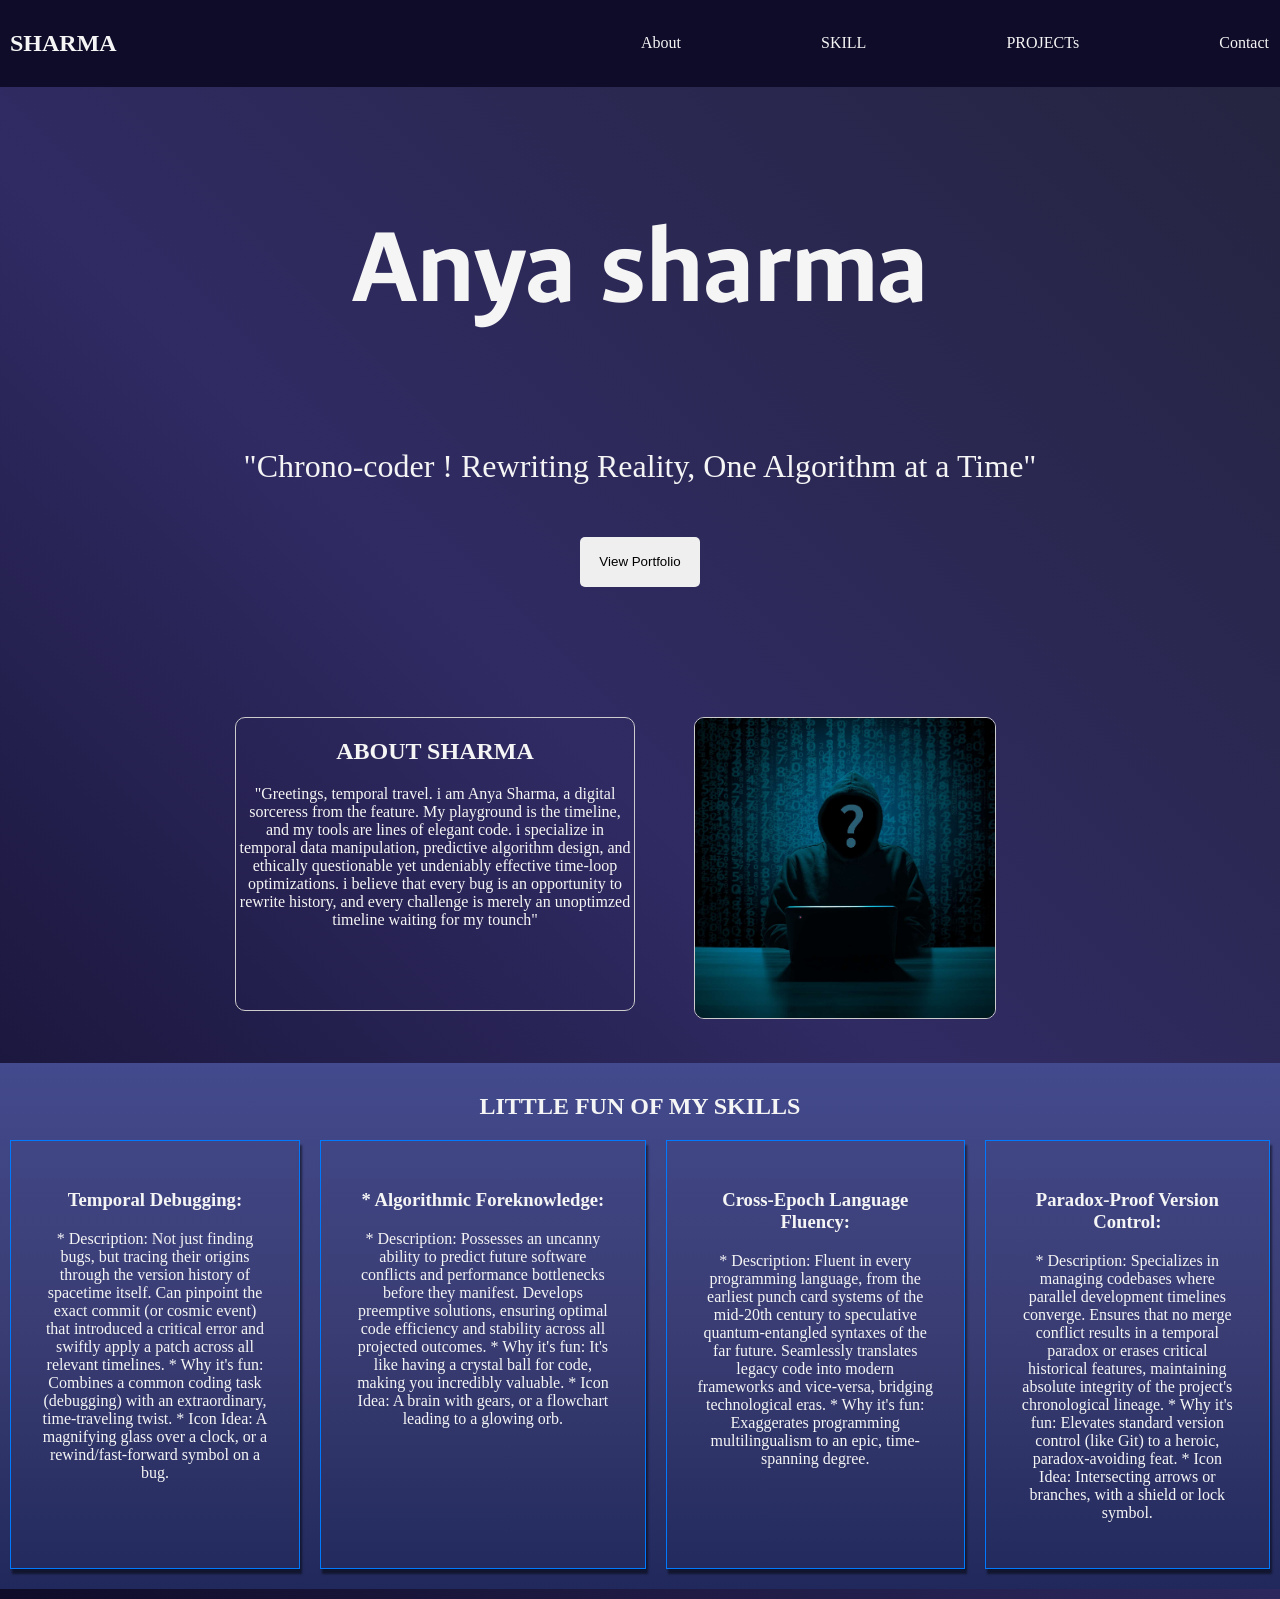
==== index.html/index.html @ 31265ad3 "index.html" ====
<!DOCTYPE html>
<html lang="en">
<head>
    <meta charset="UTF-8">
    <meta name="viewport" content="width=device-width, initial-scale=1.0">
    <title>sharma-the chrono-coder</title>
    <link rel="stylesheet" href="main.css">
</head>
<body>
    <header>
        <nav class="navigation">
            <h1><a href="#">SHARMA</a></h1>
            <p class="hamburger">&#9776</p>
           <div class="bigscreen">
            <p><a href="#ABOUT">About</a></p>
            <p><a href="#SKILL">SKILL</a></p>
            <p><a href="#">PROJECTs</a></p>
            <p><a href="#">Contact</a></p>
        </div>
        </nav>
    </header>
    <section class="contain">
        <div class="first_section">
        <h1>Anya sharma</h1>
        <p>"Chrono-coder ! Rewriting Reality, One Algorithm at a Time" </p>
        <button class="btn">View Portfolio</button> </div>
    </section>
   
<section id="ABOUT">
    <div class="about">
    <div class="anima">    
    <h1><a href="#">ABOUT SHARMA</a></h1>
    <p>"Greetings, temporal travel. i am Anya Sharma, a digital sorceress from the feature. My playground is the timeline, and my tools are lines of elegant code. i specialize in temporal data manipulation, predictive algorithm design, and ethically questionable yet undeniably effective time-loop optimizations. i believe that every bug is an opportunity to rewrite history, and every challenge is merely an unoptimzed timeline waiting for my tounch"</p>
</div>

    <div class="image">
        <img src="shama 2.jpg" alt="computer">
        
    </div>
</div>

</section>
<section id="SKILL">
<h2>LITTLE FUN OF MY SKILLS</h2>
<div class="grider">
<div class="together">
    <h3>Temporal Debugging:</h3>
    <p> 
        * Description: Not just finding bugs, but tracing their origins through the version history of spacetime itself. Can pinpoint the exact commit (or cosmic event) that introduced a critical error and swiftly apply a patch across all relevant timelines.
        * Why it's fun: Combines a common coding task (debugging) with an extraordinary, time-traveling twist.
        * Icon Idea: A magnifying glass over a clock, or a rewind/fast-forward symbol on a bug.</p>
</div>
<div class="together">
    <h3>* Algorithmic Foreknowledge:</h3>
    <p>
        * Description: Possesses an uncanny ability to predict future software conflicts and performance bottlenecks before they manifest. Develops preemptive solutions, ensuring optimal code efficiency and stability across all projected outcomes.
        * Why it's fun: It's like having a crystal ball for code, making you incredibly valuable.
        * Icon Idea: A brain with gears, or a flowchart leading to a glowing orb.
     </p>
</div>
<div class="together">
    <h3>Cross-Epoch Language Fluency:</h3>
    <p>
        * Description: Fluent in every programming language, from the earliest punch card systems of the mid-20th century to speculative quantum-entangled syntaxes of the far future. Seamlessly translates legacy code into modern frameworks and vice-versa, bridging technological eras.
        * Why it's fun: Exaggerates programming multilingualism to an epic, time-spanning degree.
     </p>
</div>
<div class="together">
    <h3>Paradox-Proof Version Control:</h3>
    <p> 
        * Description: Specializes in managing codebases where parallel development timelines converge. Ensures that no merge conflict results in a temporal paradox or erases critical historical features, maintaining absolute integrity of the project's chronological lineage.
        * Why it's fun: Elevates standard version control (like Git) to a heroic, paradox-avoiding feat.
        * Icon Idea: Intersecting arrows or branches, with a shield or lock symbol.
     </p>
</div>
</div>
</section>
</body>
</html>
---- index.html/main.css ----
@import url('https://fonts.googleapis.com/css2?family=Ancizar+Sans:ital,wght@0,100..1000;1,100..1000&display=swap');

body{
    margin: 0;
    background-image: linear-gradient(45deg,#0f0c29,#302b63,#24243e);
    display: flex;
    min-height: 100vh;
    flex-direction: column;
    align-items: center;
    background-size: cover;
    animation: fadeIn 2s;
    animation-delay: 0.5;

}
@keyframes fadeIn{
    from{
        opacity: 0;
    }
    to {
        opacity: 1;
    }
}
html{
    scroll-behavior: smooth;
}
header{
    position: sticky;
    background-color: #0f0c29;
    width: 100%;
}
h1 a{
    color: whitesmoke;
    text-decoration: none;
}
.navigation{
    align-items: center;
    padding:10px;
    display: flex;
    flex-direction: row;
    color: whitesmoke;
    justify-content: space-between;
}
.hamburger{
    font-size: 2rem;
}
.contain{
    margin-bottom: 200px;
}
.bigscreen{
    display: none;
}
.first_section{
color: whitesmoke;
text-align: center;
}
.first_section h1{
    font-size: 5rem;
    font-family:'ancizar sans', sans-serif;
}
.first_section p{
    font-size: 1.5rem;
    padding: 10px;
}
.btn{
    border-radius: 5px;
    border: 1px solid transparent;
    height: 50px;
    transition: border-color 0.3s ease-in-out;}

.btn:hover{
    color: whitesmoke;
    background-image:linear-gradient(45deg,#0f0c29,#302b63);
    border-color: #007bff;
 
}

.about{
    
    color: whitesmoke;
    display: flex;
    flex-direction: column;
    text-align: center;
    padding: 30px;
}
.image img{
    border: 1px solid#ccc;
    border-radius: 10px;
    object-fit: cover;
    width: 300px;
    height: 300px;
    transition: border-color 0.3s ease-in-out;
}
.image img:hover{
    border-color: #007bff;
    box-shadow: 2px 5px 2px  rgba(0, 0, 0, .5);
}
.anima{
    margin-bottom: 12px;
    border-radius: 10px;
    border: 1px solid#ccc;
    transition: border-color 0.3s ease-in-out;
    
}
.anima:hover{
    border-color: #007bff;
    box-shadow: 2px 5px 2px  rgba(0, 0, 0, .5);
}
#SKILL{
    background:linear-gradient(to top,#21295c,#3a3d73,#434a8d);
    color: whitesmoke;
    scroll-margin: 50px;
    padding: 10px;
    display: flex;
    flex-direction: column;
    text-align: center;

}
.together{
    padding: 30px;
    border: 1px solid #007bff;
    margin: 0 0 10px 0;
    transition: border-color .3s ease-in-out;
    box-shadow: 2px 5px 2px  rgba(0, 0, 0, .5);
}
.together:hover{
    border-radius: 10px;
    border-color: whitesmoke;
}

@media(min-width:40rem){
    .contain{
        margin: 20px auto 100px auto;
    }
    .first_section h1{
        font-size: 7rem;
        font-family:'ancizar sans', sans-serif;
        font-weight: bold;
    }
    .first_section p{
        font-size: 2rem;
        padding: 20px;
    }
    button{
        border-radius: 5px;
        border: none;
        height: 60px;
        width: 120px
    }
    .hamburger{
        display: none;
    }
    .bigscreen{
        width: 50%;
        display: block;
        display: flex;
        justify-content: space-between;
   }
   @keyframes zoom {
      0%{
          transform: scale(1);
      }
      50%{
        transform: scale(1.5);
      }
      100%{
          transform: scale(1);
      }
       
   }
   .bigscreen p a{
       color: whitesmoke;
       text-decoration: none;
       border: 1px solid transparent;
       border-radius: 5px;
       transition: border-color .2s ease-in-out;
   }
   .bigscreen p a:hover{
    padding: 7px;
    border-color: #007bff;
    
   }
   .about{
    animation:zoom 2s linear;
    display: grid;
    grid-template-columns: repeat(2, 400px);
    gap: 10px;
}
.grider{
    display: grid;
    gap: 20px;
    grid-template-columns: repeat(4, auto);
    
  
}
#SKILL{
   margin: 10px auto;
}



}
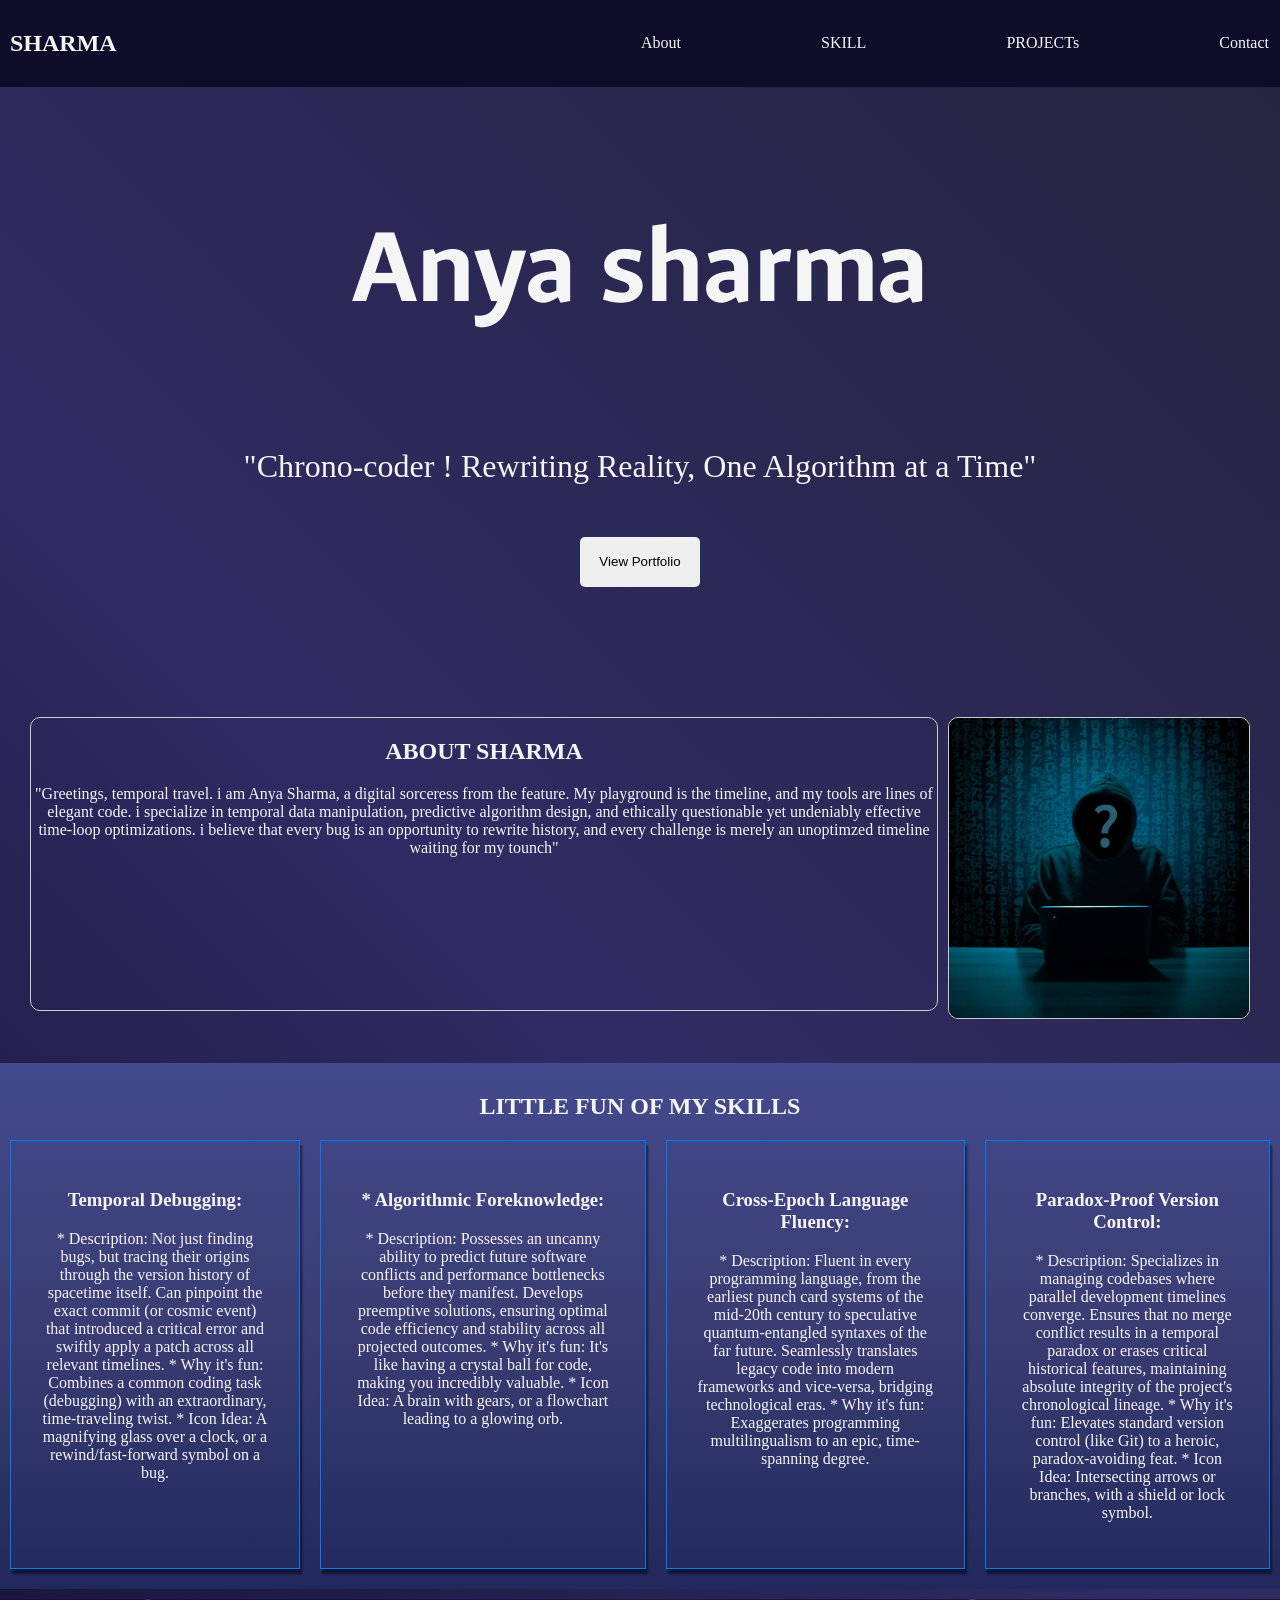
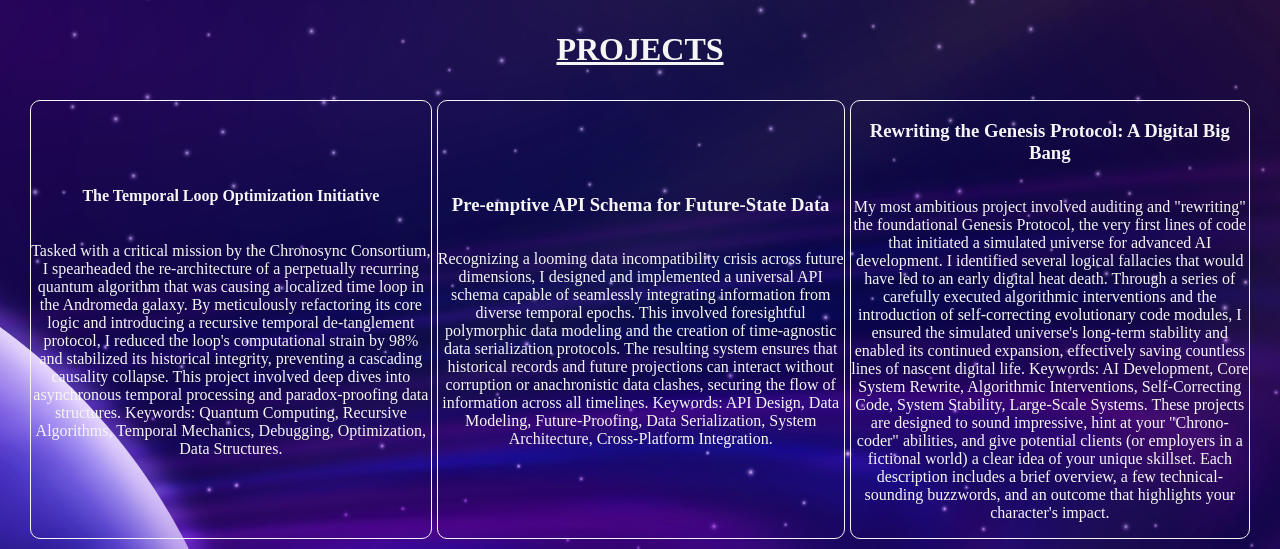
==== commit 935acd83: "index.html" ====
--- a/index.html/index.html
+++ b/index.html/index.html
@@ -14,7 +14,7 @@
            <div class="bigscreen">
             <p><a href="#ABOUT">About</a></p>
             <p><a href="#SKILL">SKILL</a></p>
-            <p><a href="#">PROJECTs</a></p>
+            <p><a href="#project">PROJECTs</a></p>
             <p><a href="#">Contact</a></p>
         </div>
         </nav>
@@ -75,5 +75,31 @@
 </div>
 </div>
 </section>
+<section id="project" class="project">
+    
+       <h3 class="toge"><a href="#">PROJECTS </a> </h3>
+       <div class="big">
+        <div class="proj">
+            <h4>The Temporal Loop Optimization Initiative</h4>
+           <p> 
+            Tasked with a critical mission by the Chronosync Consortium, I spearheaded the re-architecture of a perpetually recurring quantum algorithm that was causing a localized time loop in the Andromeda galaxy. By meticulously refactoring its core logic and introducing a recursive temporal de-tanglement protocol, I reduced the loop's computational strain by 98% and stabilized its historical integrity, preventing a cascading causality collapse. This project involved deep dives into asynchronous temporal processing and paradox-proofing data structures.
+            Keywords: Quantum Computing, Recursive Algorithms, Temporal Mechanics, Debugging, Optimization, Data Structures.
+            </p> 
+        </div>
+        <div class="proj">
+         <h3> Pre-emptive API Schema for Future-State Data </h3>
+         <p>
+        Recognizing a looming data incompatibility crisis across future dimensions, I designed and implemented a universal API schema capable of seamlessly integrating information from diverse temporal epochs. This involved foresightful polymorphic data modeling and the creation of time-agnostic data serialization protocols. The resulting system ensures that historical records and future projections can interact without corruption or anachronistic data clashes, securing the flow of information across all timelines.
+        Keywords: API Design, Data Modeling, Future-Proofing, Data Serialization, System Architecture, Cross-Platform Integration.</p>
+        </div>
+    <div class="proj">
+        <h3> Rewriting the Genesis Protocol: A Digital Big Bang</h3>
+        <p> 
+            My most ambitious project involved auditing and "rewriting" the foundational Genesis Protocol, the very first lines of code that initiated a simulated universe for advanced AI development. I identified several logical fallacies that would have led to an early digital heat death. Through a series of carefully executed algorithmic interventions and the introduction of self-correcting evolutionary code modules, I ensured the simulated universe's long-term stability and enabled its continued expansion, effectively saving countless lines of nascent digital life.
+            Keywords: AI Development, Core System Rewrite, Algorithmic Interventions, Self-Correcting Code, System Stability, Large-Scale Systems.
+            These projects are designed to sound impressive, hint at your "Chrono-coder" abilities, and give potential clients (or employers in a fictional world) a clear idea of your unique skillset. Each description includes a brief overview, a few technical-sounding buzzwords, and an outcome that highlights your character's impact.</p>
+    </div>
+</div>
+</section>
 </body>
 </html>
--- a/index.html/main.css
+++ b/index.html/main.css
@@ -5,10 +5,11 @@
     background-image: linear-gradient(45deg,#0f0c29,#302b63,#24243e);
     display: flex;
     min-height: 100vh;
+    width: 100%;
     flex-direction: column;
     align-items: center;
     background-size: cover;
-    animation: fadeIn 2s;
+    animation: fadeIn 4s;
     animation-delay: 0.5;
 
 }
@@ -125,6 +126,39 @@
 .together:hover{
     border-radius: 10px;
     border-color: whitesmoke;
+}
+.project{
+    display: flex;
+    flex-direction: column;
+    text-align: center;
+    color: whitesmoke;
+    background-image: url("ME.jpg");
+    object-fit: cover;
+    background-position: center;
+    align-items: center;
+    padding: 0 30px;
+}
+.toge a{
+    color: whitesmoke;
+}
+.toge{
+    font-size: 2rem;
+    font-weight: bold;
+}
+.proj{
+    display: flex;
+    flex-direction: column;
+    border:1px solid whitesmoke;
+    transition: border-color .3s ease-in-out;
+    margin-bottom: 10px;
+    border-radius: 10px;
+    justify-content: center;
+    
+    
+}
+.proj:hover{
+    border-color: #007bff;
+    backdrop-filter: contrast(200%) ;
 }
 
 @media(min-width:40rem){
@@ -182,7 +216,7 @@
    .about{
     animation:zoom 2s linear;
     display: grid;
-    grid-template-columns: repeat(2, 400px);
+    grid-template-columns: repeat(2, auto);
     gap: 10px;
 }
 .grider{
@@ -196,6 +230,10 @@
    margin: 10px auto;
 }
 
-
-
-}
+.big{
+    display: grid;
+    grid-template-columns: repeat(3, auto);
+    gap: 5px;
+}
+
+}
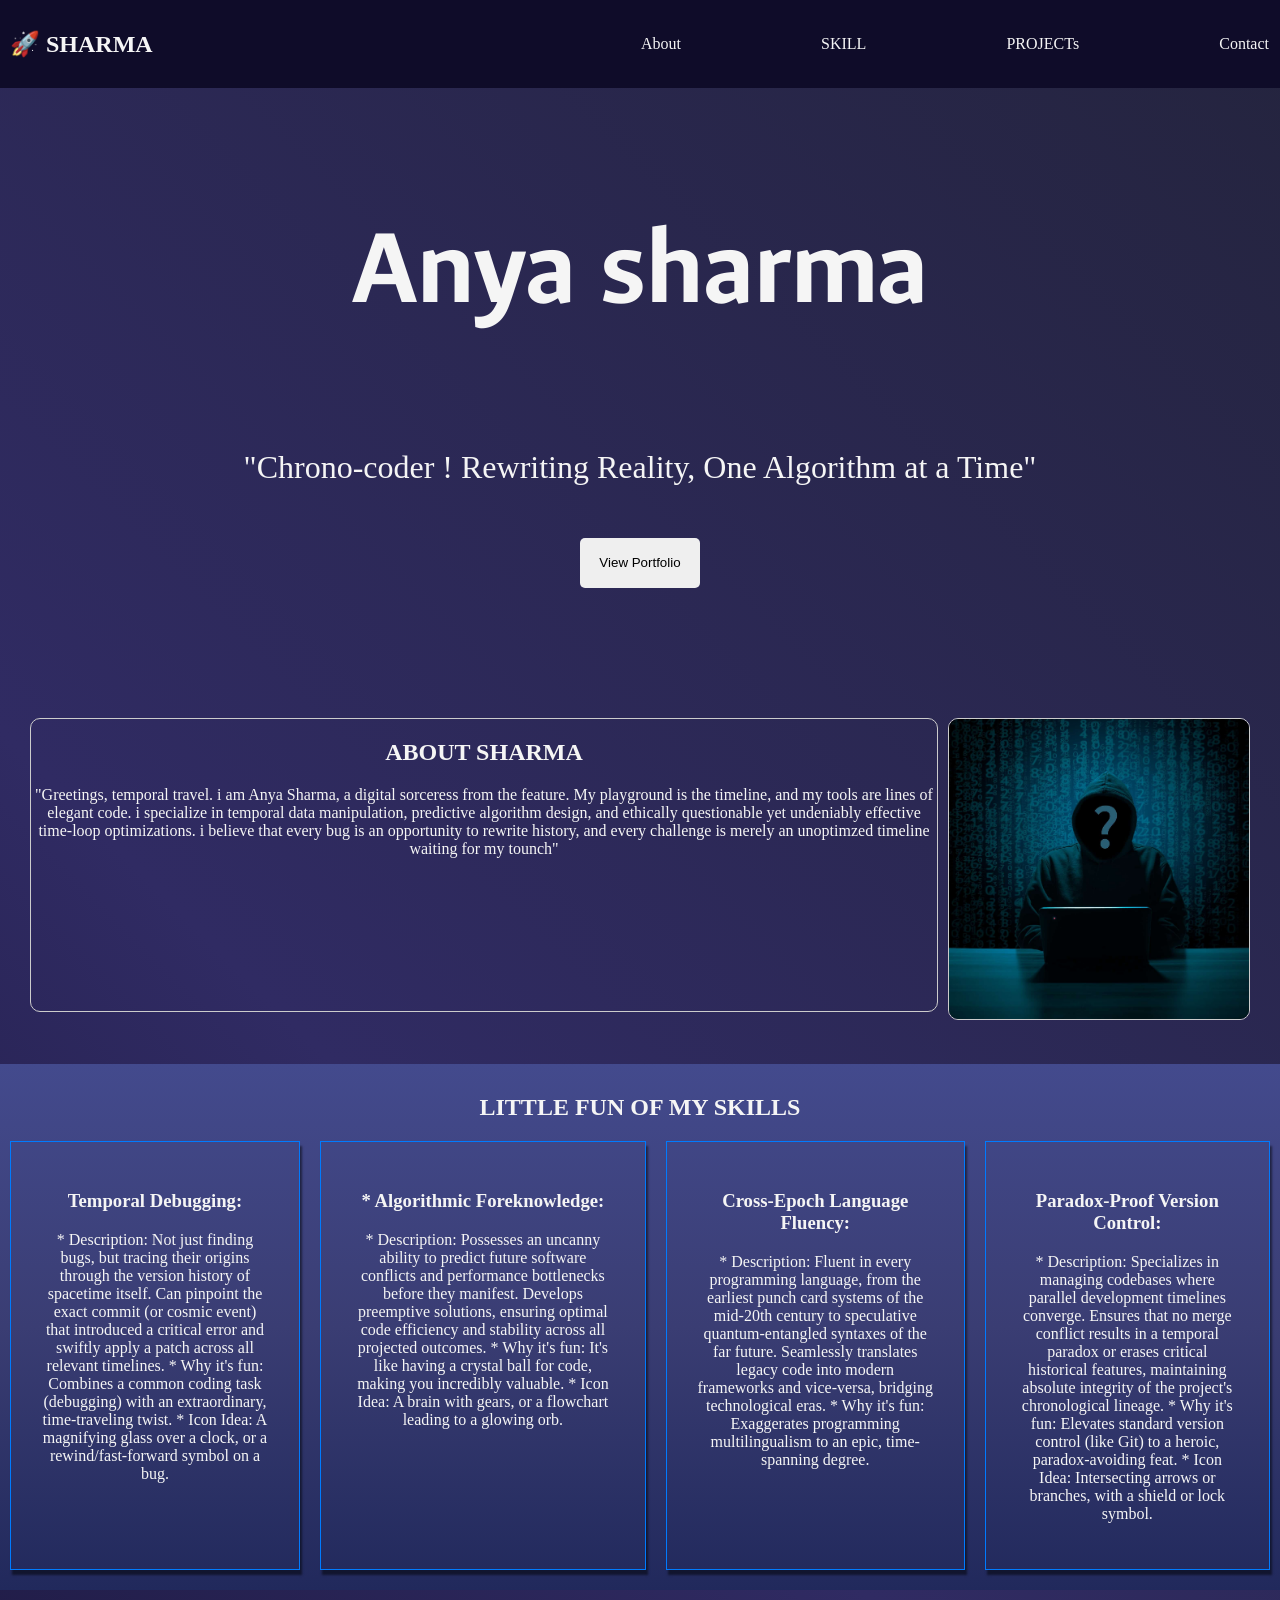
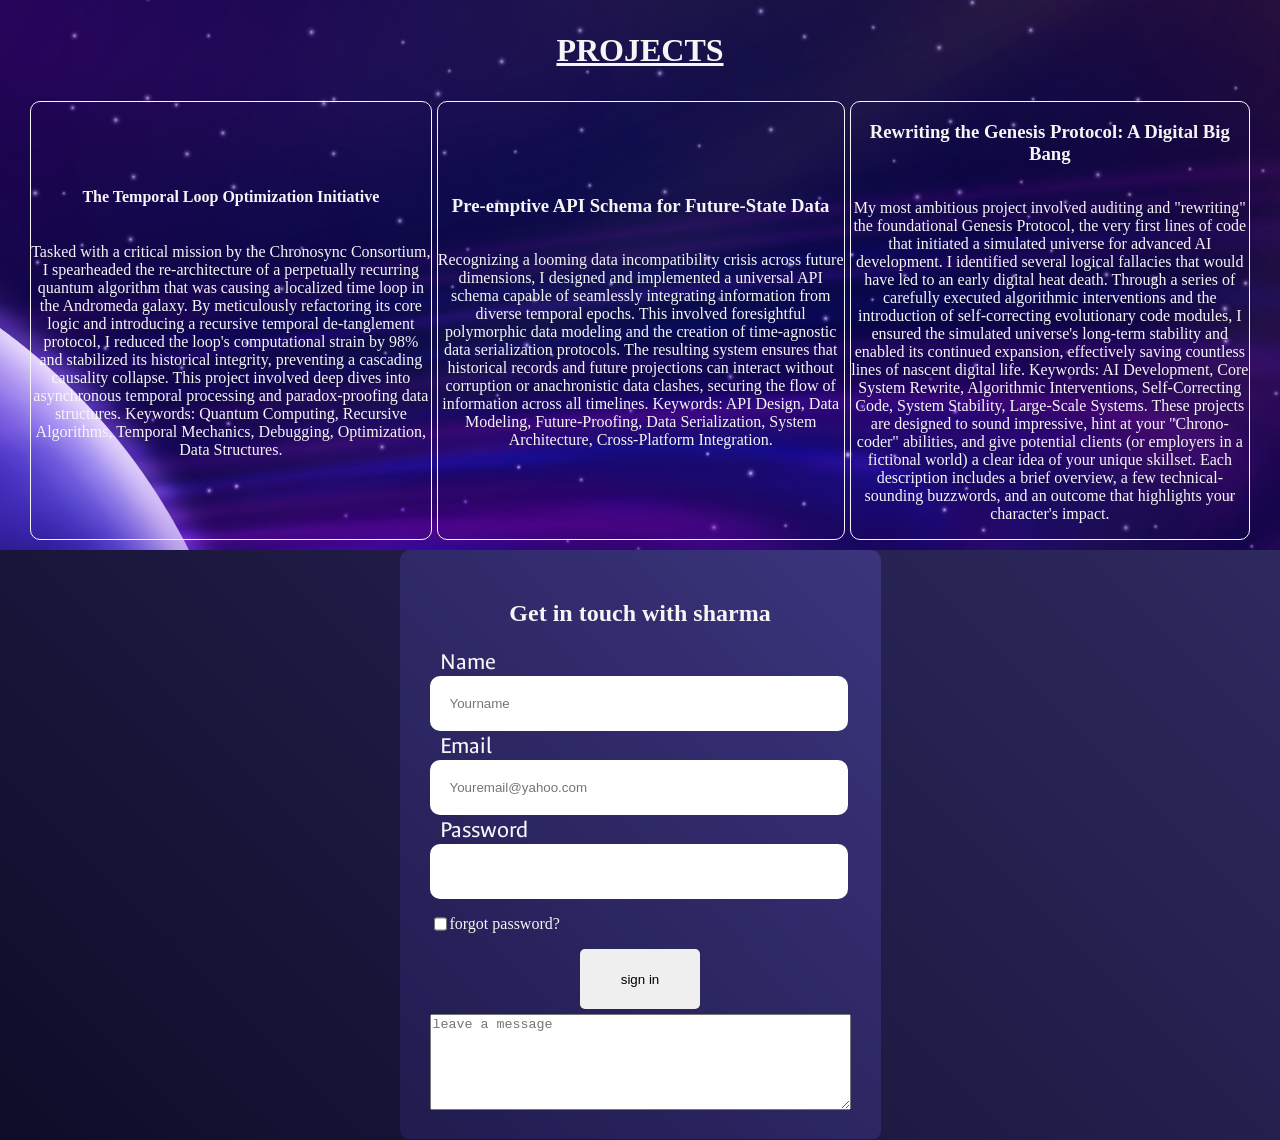
==== commit 1e451460: "index.html" ====
--- a/index.html/index.html
+++ b/index.html/index.html
@@ -9,13 +9,13 @@
 <body>
     <header>
         <nav class="navigation">
-            <h1><a href="#">SHARMA</a></h1>
+            <h1><a href="#"> 🚀 SHARMA</a></h1>
             <p class="hamburger">&#9776</p>
            <div class="bigscreen">
             <p><a href="#ABOUT">About</a></p>
             <p><a href="#SKILL">SKILL</a></p>
             <p><a href="#project">PROJECTs</a></p>
-            <p><a href="#">Contact</a></p>
+            <p><a href="#contact">Contact</a></p>
         </div>
         </nav>
     </header>
@@ -101,5 +101,19 @@
     </div>
 </div>
 </section>
+<section class="lasts">
+<form action="" class="lastsect" id="contact">
+    <h1 class="over">Get in touch with sharma</h1>
+    <label for="Name">Name </label>
+    <input type="text" name="text" id="#" required placeholder="Yourname">
+    <label for="Email">Email</label>
+    <input type="Email" placeholder="Youremail@yahoo.com" required>
+    <label for="password">Password</label>
+    <input type="password" required >
+    <div class="makethem"><input type="checkbox"> <p>forgot password?</p></div>
+    <div class="bt"><button> sign in</button> </div>
+    <textarea class="label" name="text" id="#" cols="50" rows="6" placeholder="leave a message"></textarea>
+</form>
+</section>
 </body>
 </html>
--- a/index.html/main.css
+++ b/index.html/main.css
@@ -7,7 +7,6 @@
     min-height: 100vh;
     width: 100%;
     flex-direction: column;
-    align-items: center;
     background-size: cover;
     animation: fadeIn 4s;
     animation-delay: 0.5;
@@ -160,6 +159,67 @@
     border-color: #007bff;
     backdrop-filter: contrast(200%) ;
 }
+.lasts{
+    display: flex;
+}
+.lastsect{
+    display: flex;
+    flex-direction: column;
+    color: whitesmoke;
+    width: 100%;
+    padding: 0 0 10px 0;
+   
+}
+.lastsect label{
+    font-size: 1.5rem;
+    padding: 0 0 0 10px;
+    font-family: "Ancizar Sans" , sans-serif;
+}
+input:not([type="checkbox"]){
+    width: 100%;
+    border: none;
+    padding: 20px;
+}
+input:not([type="checkbox"]):hover,
+input:not([type="checkbox"]):active
+{
+    border: 1px solid gray;
+    background: none;
+    color: white;
+    
+}
+
+.makethem{
+    display: flex;
+}
+.over{
+    text-align: center;
+}
+.bt{
+    display: flex;
+    justify-content: center;
+    margin: 0 0 5px 0;
+}
+button{
+    height: 30px;
+    width: 50%;
+    border-radius: 5px;
+    height: 40px;
+}
+button:hover{
+    background: linear-gradient(45deg,#0f0c29,#302b63,#24243e);
+    border-radius: 50px;
+    color: whitesmoke;
+}
+.label:hover,
+.labe:active{
+    
+        border: 1px solid gray;
+        background: none;
+        color: white;
+        
+    }
+    
 
 @media(min-width:40rem){
     .contain{
@@ -235,5 +295,21 @@
     grid-template-columns: repeat(3, auto);
     gap: 5px;
 }
-
-}
+.lastsect{
+    border-radius: 10px;
+    border:none;
+    backdrop-filter: brightness(150%);
+    padding: 30px;
+}
+.lasts{
+    display: flex;
+    margin: 0 auto;
+}
+input:not([type="checkbox"]){
+    width: 90%;
+    border: none;
+    border-radius: 10px;
+    padding: 20px;
+}
+
+}
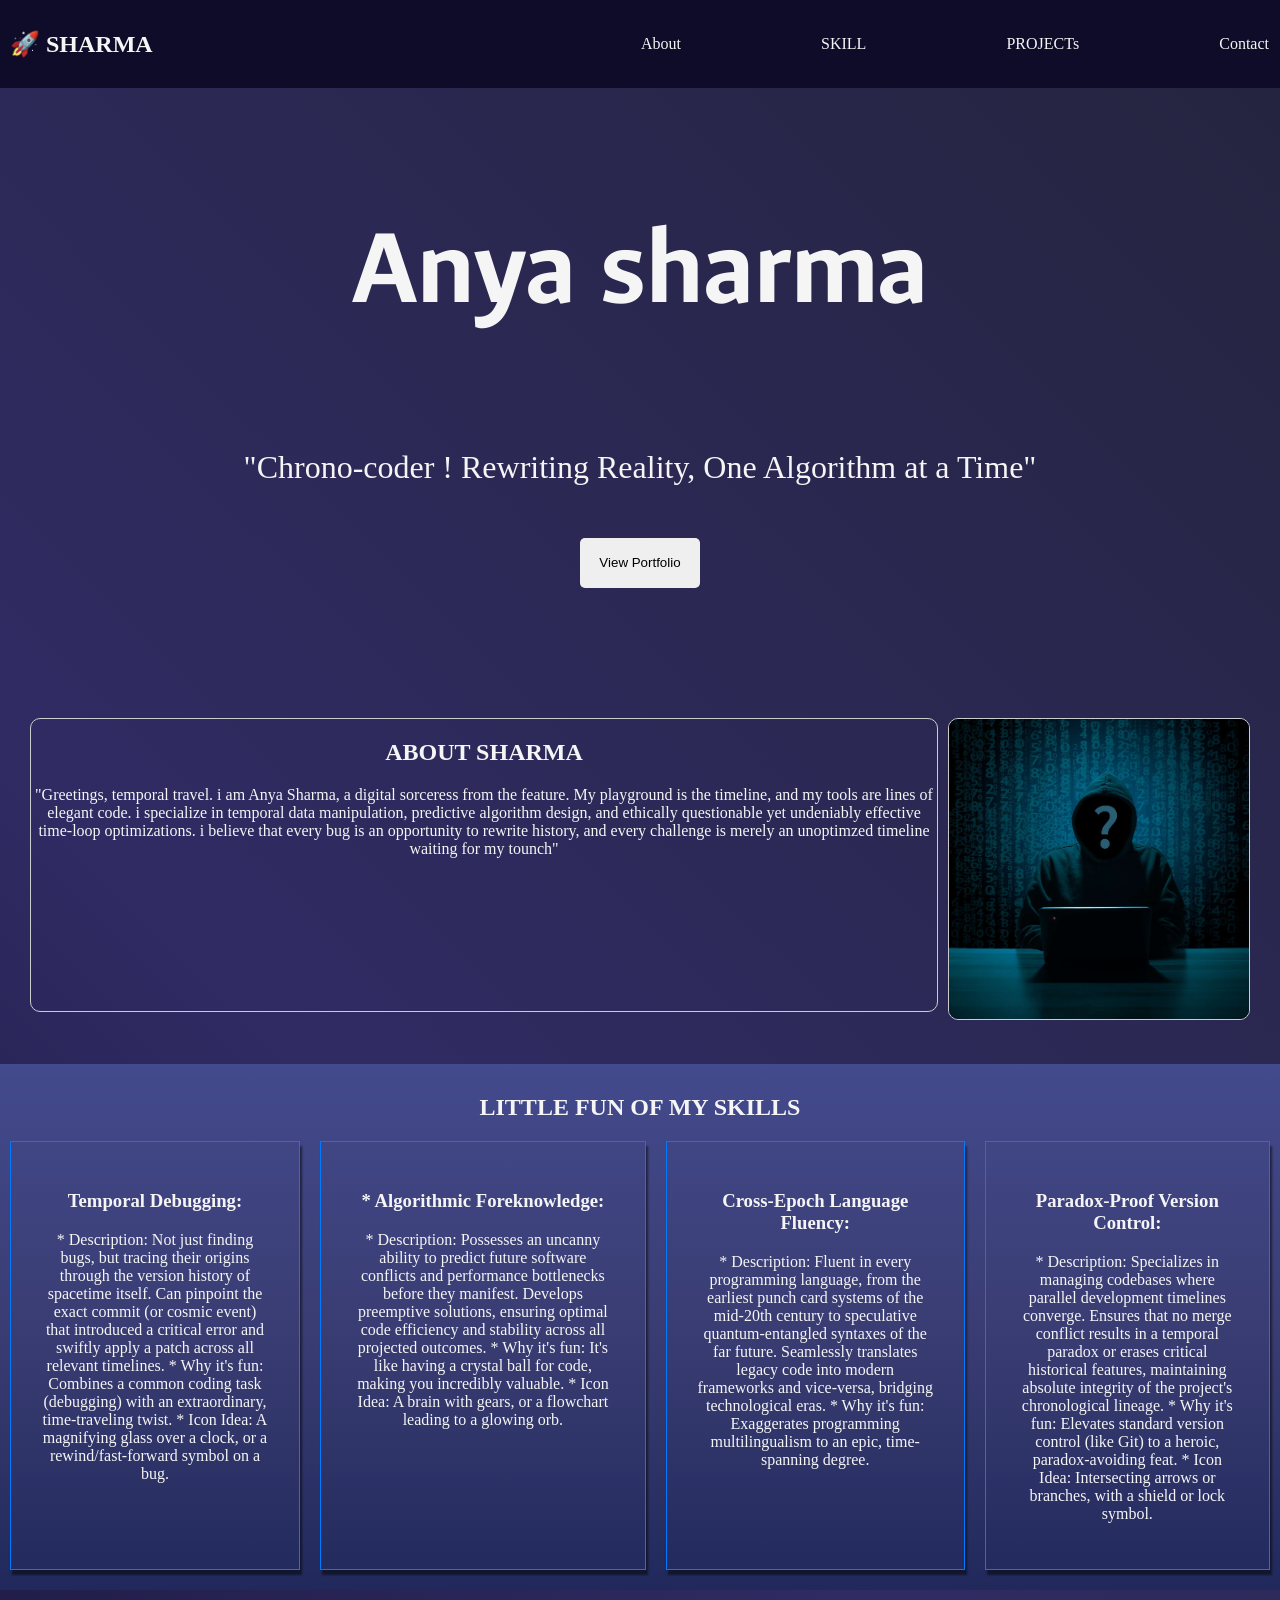
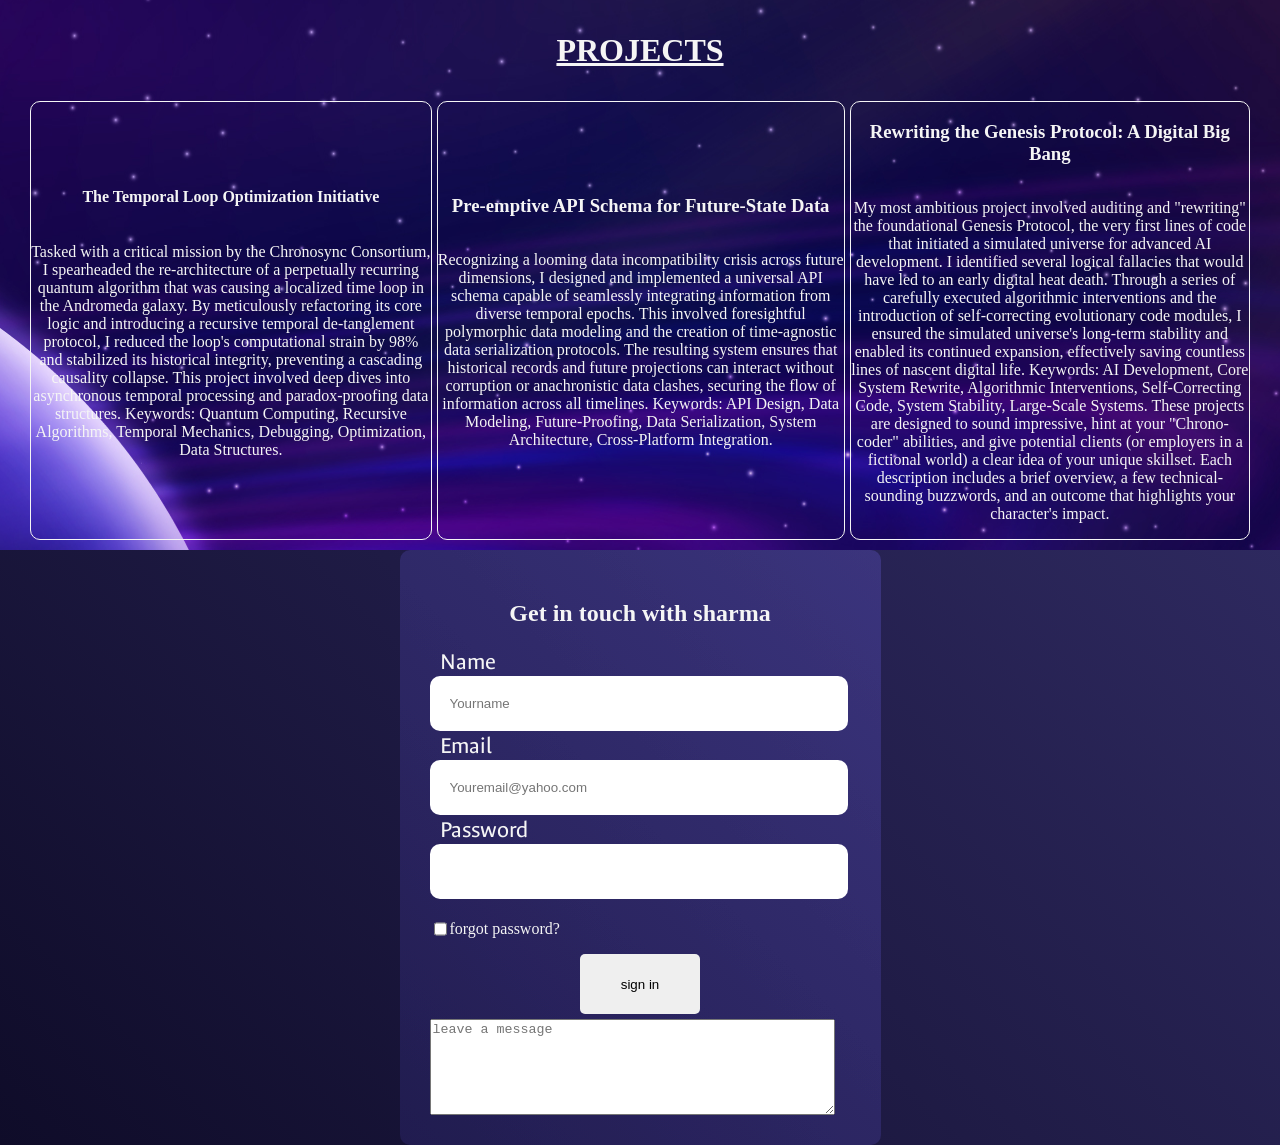
==== commit 6463fa77: "index.html" ====
--- a/index.html/index.html
+++ b/index.html/index.html
@@ -111,8 +111,8 @@
     <label for="password">Password</label>
     <input type="password" required >
     <div class="makethem"><input type="checkbox"> <p>forgot password?</p></div>
-    <div class="bt"><button> sign in</button> </div>
-    <textarea class="label" name="text" id="#" cols="50" rows="6" placeholder="leave a message"></textarea>
+    <div class="bt"><button> sign in</button></div>
+     <textarea class="label" name="text" id="#" cols="50" rows="6" placeholder="leave a message"></textarea>
 </form>
 </section>
 </body>
--- a/index.html/main.css
+++ b/index.html/main.css
@@ -167,6 +167,7 @@
     flex-direction: column;
     color: whitesmoke;
     width: 100%;
+    justify-content: center;
     padding: 0 0 10px 0;
    
 }
@@ -176,7 +177,7 @@
     font-family: "Ancizar Sans" , sans-serif;
 }
 input:not([type="checkbox"]){
-    width: 100%;
+    width: 90%;
     border: none;
     padding: 20px;
 }
@@ -191,12 +192,15 @@
 
 .makethem{
     display: flex;
+    flex-direction: row;
+    margin: 5px 0 0 0 ;
 }
 .over{
     text-align: center;
 }
 .bt{
     display: flex;
+    flex-direction: row;
     justify-content: center;
     margin: 0 0 5px 0;
 }
@@ -210,6 +214,10 @@
     background: linear-gradient(45deg,#0f0c29,#302b63,#24243e);
     border-radius: 50px;
     color: whitesmoke;
+}
+.label{
+    width: 95%;
+    
 }
 .label:hover,
 .labe:active{
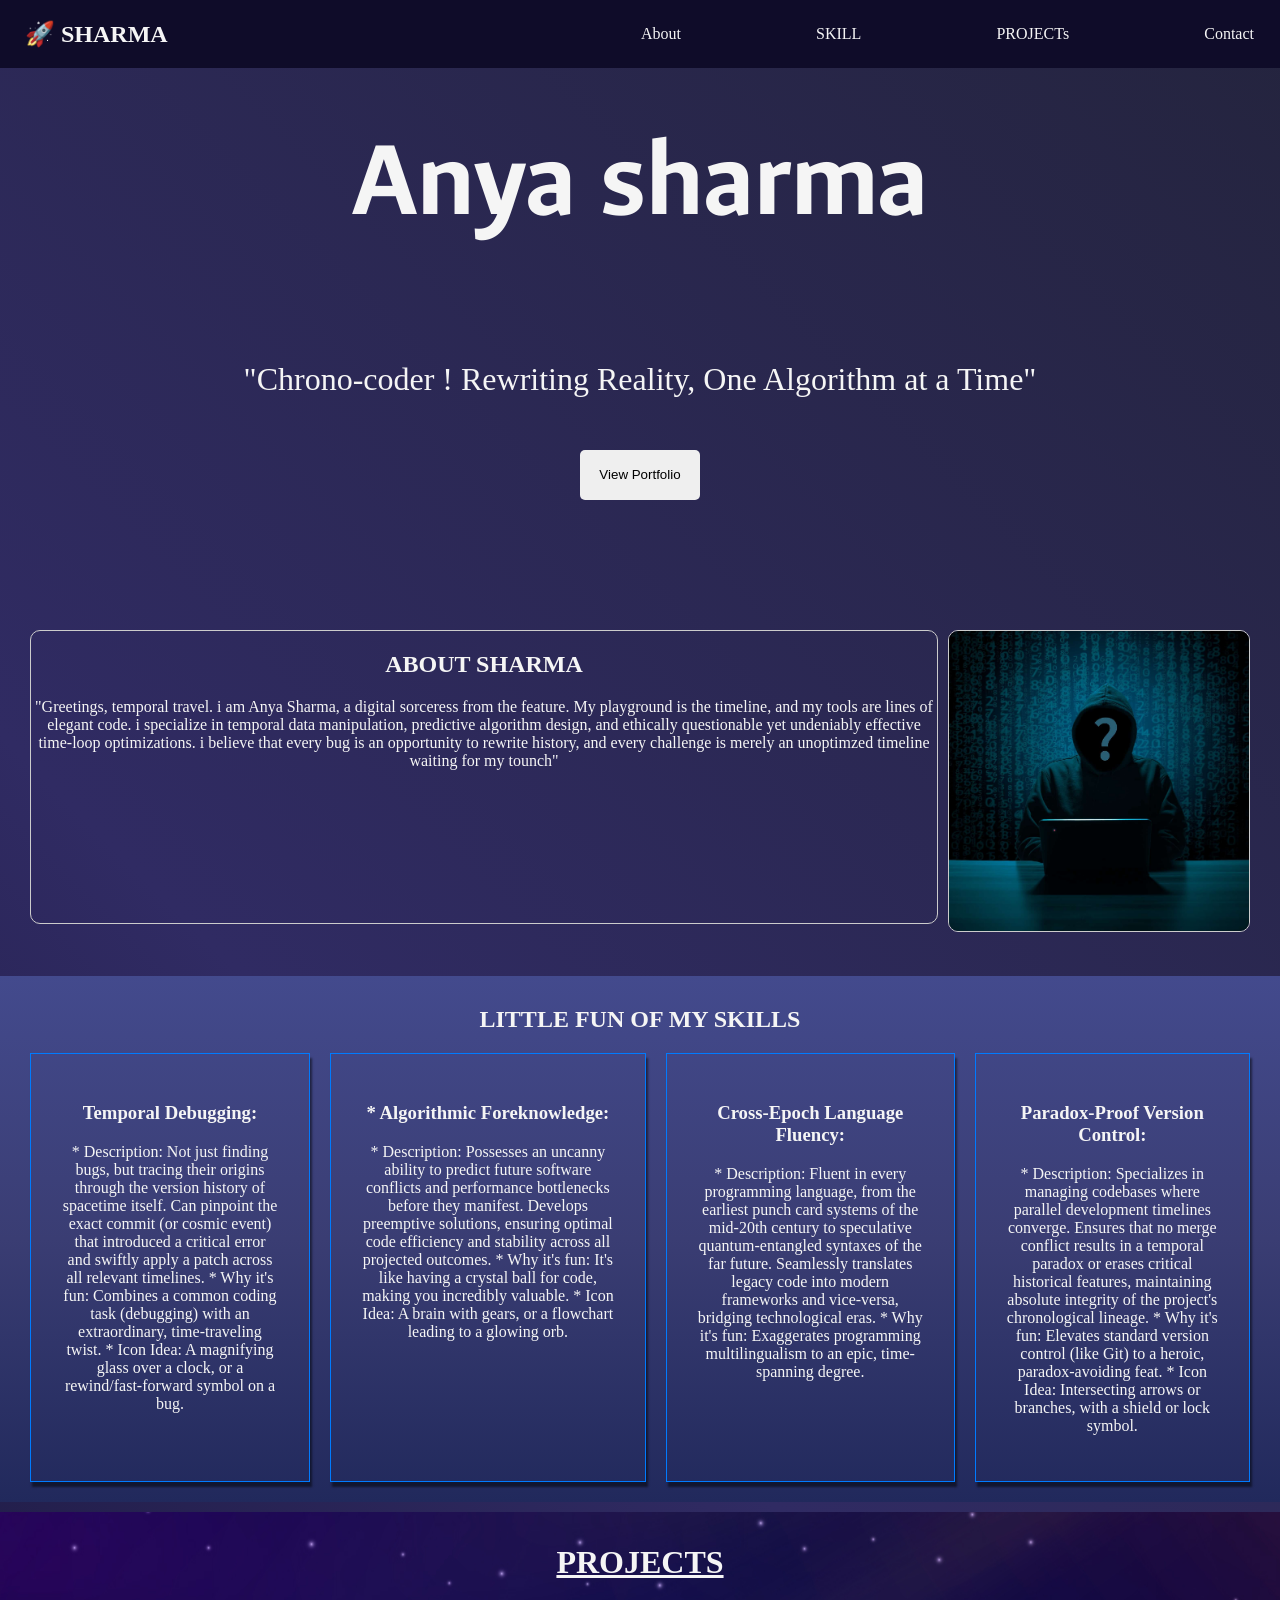
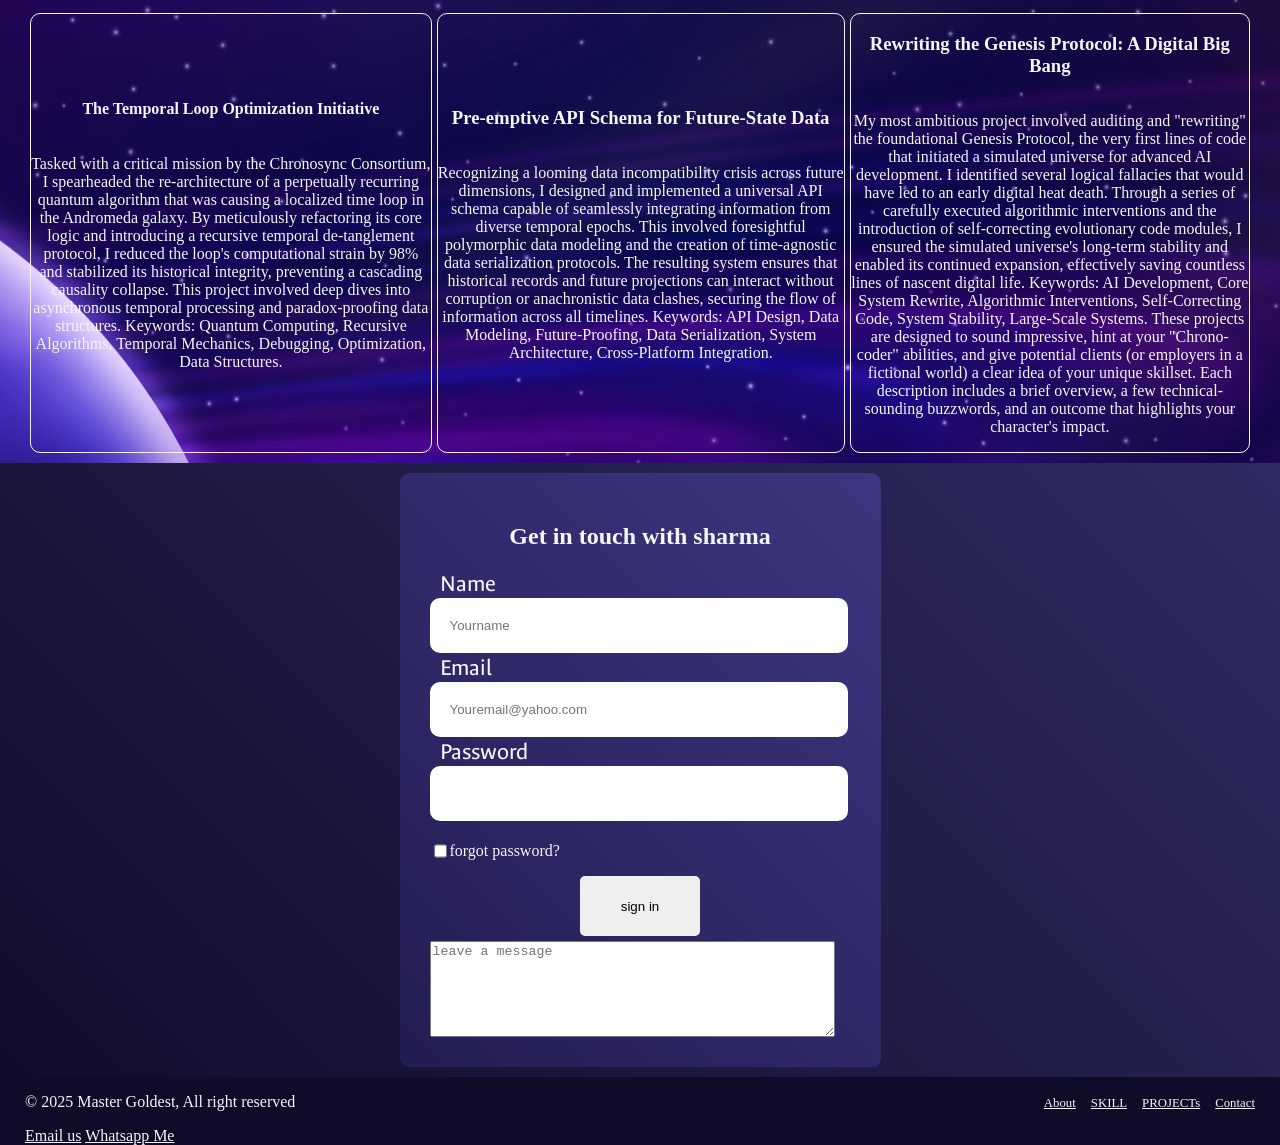
==== commit 5e7b8d67: "index.html" ====
--- a/index.html/index.html
+++ b/index.html/index.html
@@ -115,5 +115,36 @@
      <textarea class="label" name="text" id="#" cols="50" rows="6" placeholder="leave a message"></textarea>
 </form>
 </section>
+<footer>
+<div class="lastdiv">
+    <div class="lastdiv2">
+        <p>&copy; 2025 Master Goldest, All right reserved</p>
+        <a href="mailto:agboolaiyanuoluwa17@gmail.com">Email us</a>
+        <a href="https://wa.me/07032901606">Whatsapp Me</a> 
+    </div>
+    <div class="lastdiv2 ">
+        <p><a href="#ABOUT">About</a></p>
+        <p><a href="#SKILL">SKILL</a></p>
+        <p><a href="#project">PROJECTs</a></p>
+        <p><a href="#contact">Contact</a></p>
+    </div>
+</div>
+<div class="lastdiv4">
+    <div class="gr4">
+    <div class="lastdiv3">
+        <p>&copy; 2025 Master Goldest, All right reserved</p>
+        <a href="mailto:agboolaiyanuoluwa17@gmail.com">Email us</a>
+        <a href="https://wa.me/07032901606">Whatsapp Me</a> 
+    </div>
+    <div class="lastdiv5">
+        <p><a href="#ABOUT">About</a></p>
+        <p><a href="#SKILL">SKILL</a></p>
+        <p><a href="#project">PROJECTs</a></p>
+        <p><a href="#contact">Contact</a></p>
+    </div>
+</div>
+</div>
+</footer>
 </body>
-</html>+</html>
+       
--- a/index.html/main.css
+++ b/index.html/main.css
@@ -24,9 +24,11 @@
     scroll-behavior: smooth;
 }
 header{
-    position: sticky;
+    position: fixed;
     background-color: #0f0c29;
     width: 100%;
+    z-index: 2;
+
 }
 h1 a{
     color: whitesmoke;
@@ -34,17 +36,19 @@
 }
 .navigation{
     align-items: center;
-    padding:10px;
+    padding:0px 25px 0px 25px;
     display: flex;
     flex-direction: row;
     color: whitesmoke;
     justify-content: space-between;
+
 }
 .hamburger{
     font-size: 2rem;
 }
 .contain{
-    margin-bottom: 200px;
+    margin:200px  0px 0px 0px;
+    
 }
 .bigscreen{
     display: none;
@@ -109,7 +113,7 @@
     background:linear-gradient(to top,#21295c,#3a3d73,#434a8d);
     color: whitesmoke;
     scroll-margin: 50px;
-    padding: 10px;
+    padding: 10px 30px;
     display: flex;
     flex-direction: column;
     text-align: center;
@@ -161,14 +165,15 @@
 }
 .lasts{
     display: flex;
+    padding: 10px 30px;
 }
 .lastsect{
     display: flex;
     flex-direction: column;
     color: whitesmoke;
-    width: 100%;
     justify-content: center;
     padding: 0 0 10px 0;
+    
    
 }
 .lastsect label{
@@ -227,7 +232,23 @@
         color: white;
         
     }
-    
+    footer{
+      background: #0f0c29;
+         }
+    .lastdiv{
+        display: flex;
+        flex-direction: row;
+        justify-content: space-between;
+        color: whitesmoke;
+        padding: 0 20px 10px 20px ;
+    }
+    .lastdiv2 a{
+        color: whitesmoke;
+        font-size: .8rem;
+    }
+    .lastdiv4{
+        display: none;
+    }
 
 @media(min-width:40rem){
     .contain{
@@ -319,5 +340,31 @@
     border-radius: 10px;
     padding: 20px;
 }
-
-}
+.lastdiv{
+    display: none;
+}
+.lastdiv4{
+    display: block;
+    padding: 0px 25px;
+}
+.gr4{
+    display: flex;
+    flex-direction: row;
+    justify-content: space-between;
+    color: whitesmoke;
+}
+.lastdiv3  a{
+    color: whitesmoke;
+}
+.lastdiv5{
+    display: flex;
+    flex-direction: row;
+   
+}
+.lastdiv5 a{
+    font-size: .8rem;
+    margin: 0px 0px 0px 15px;
+    color: whitesmoke;
+}
+
+}
